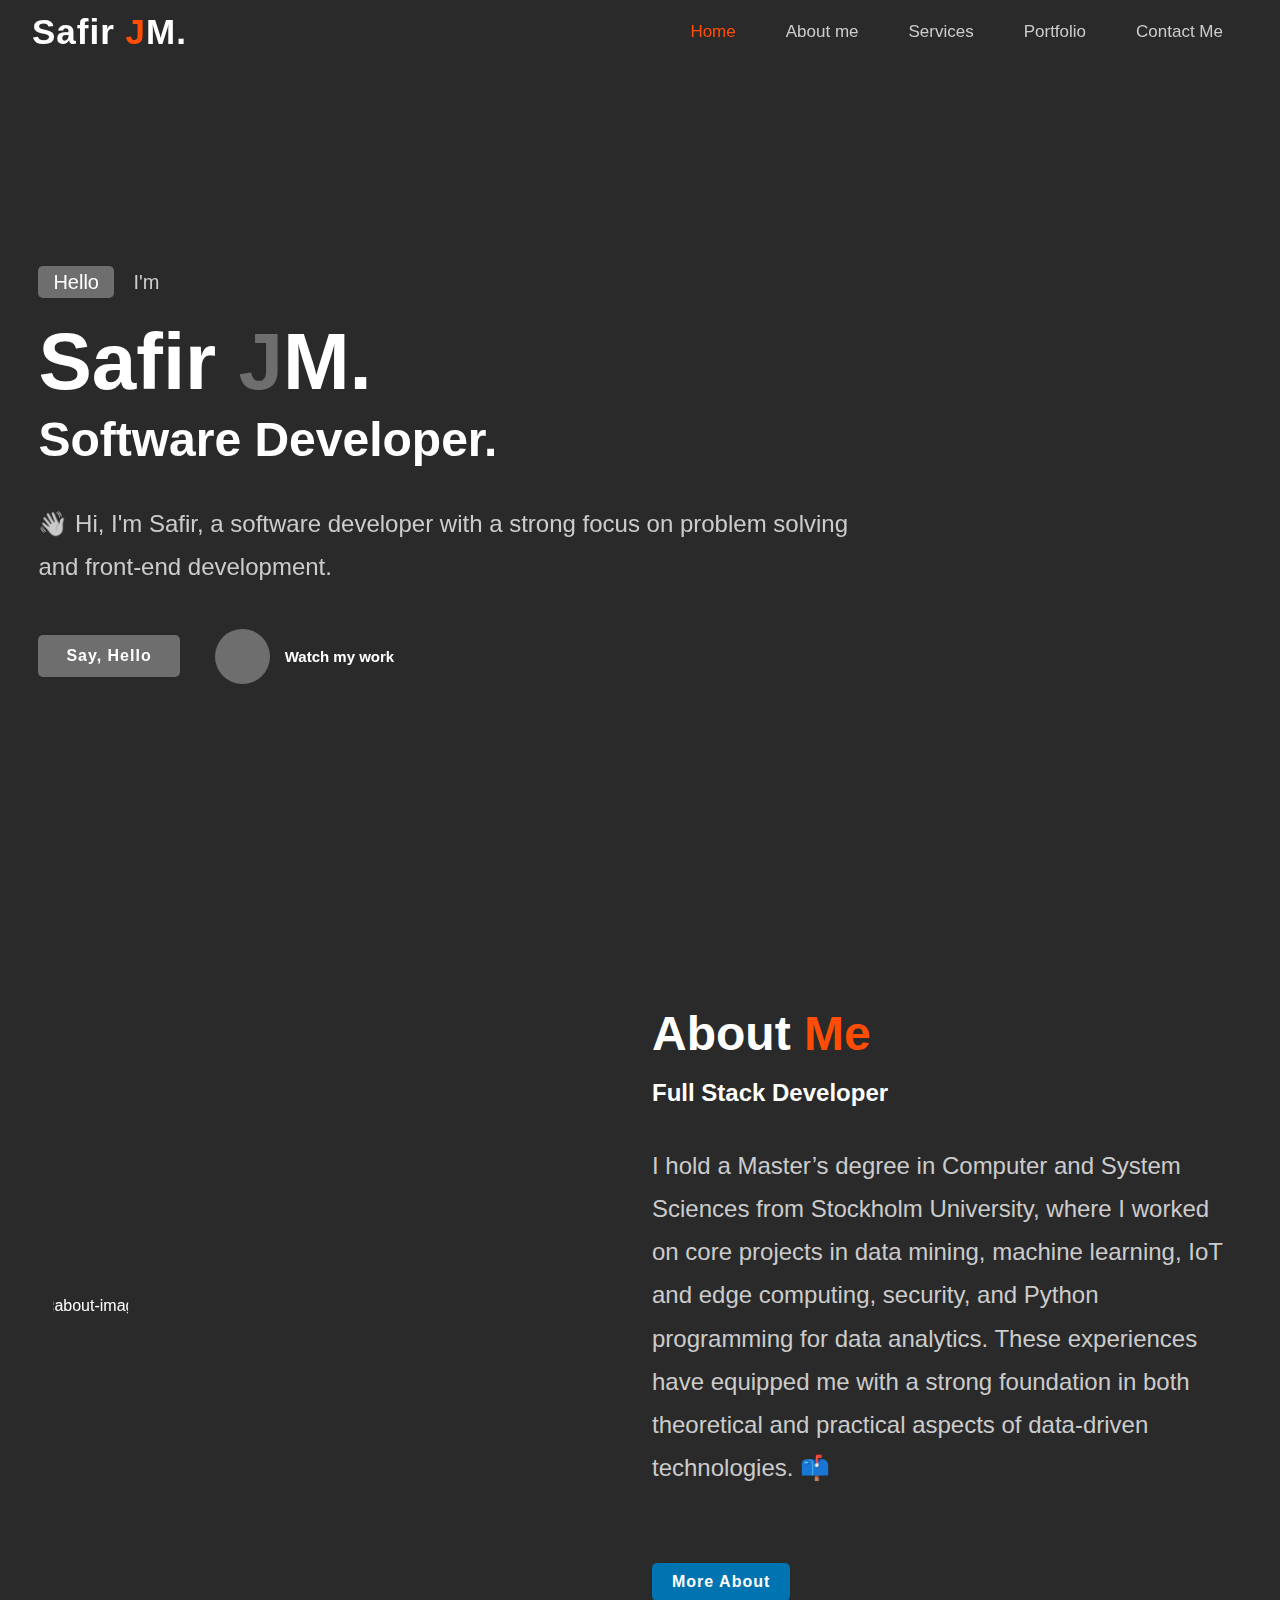
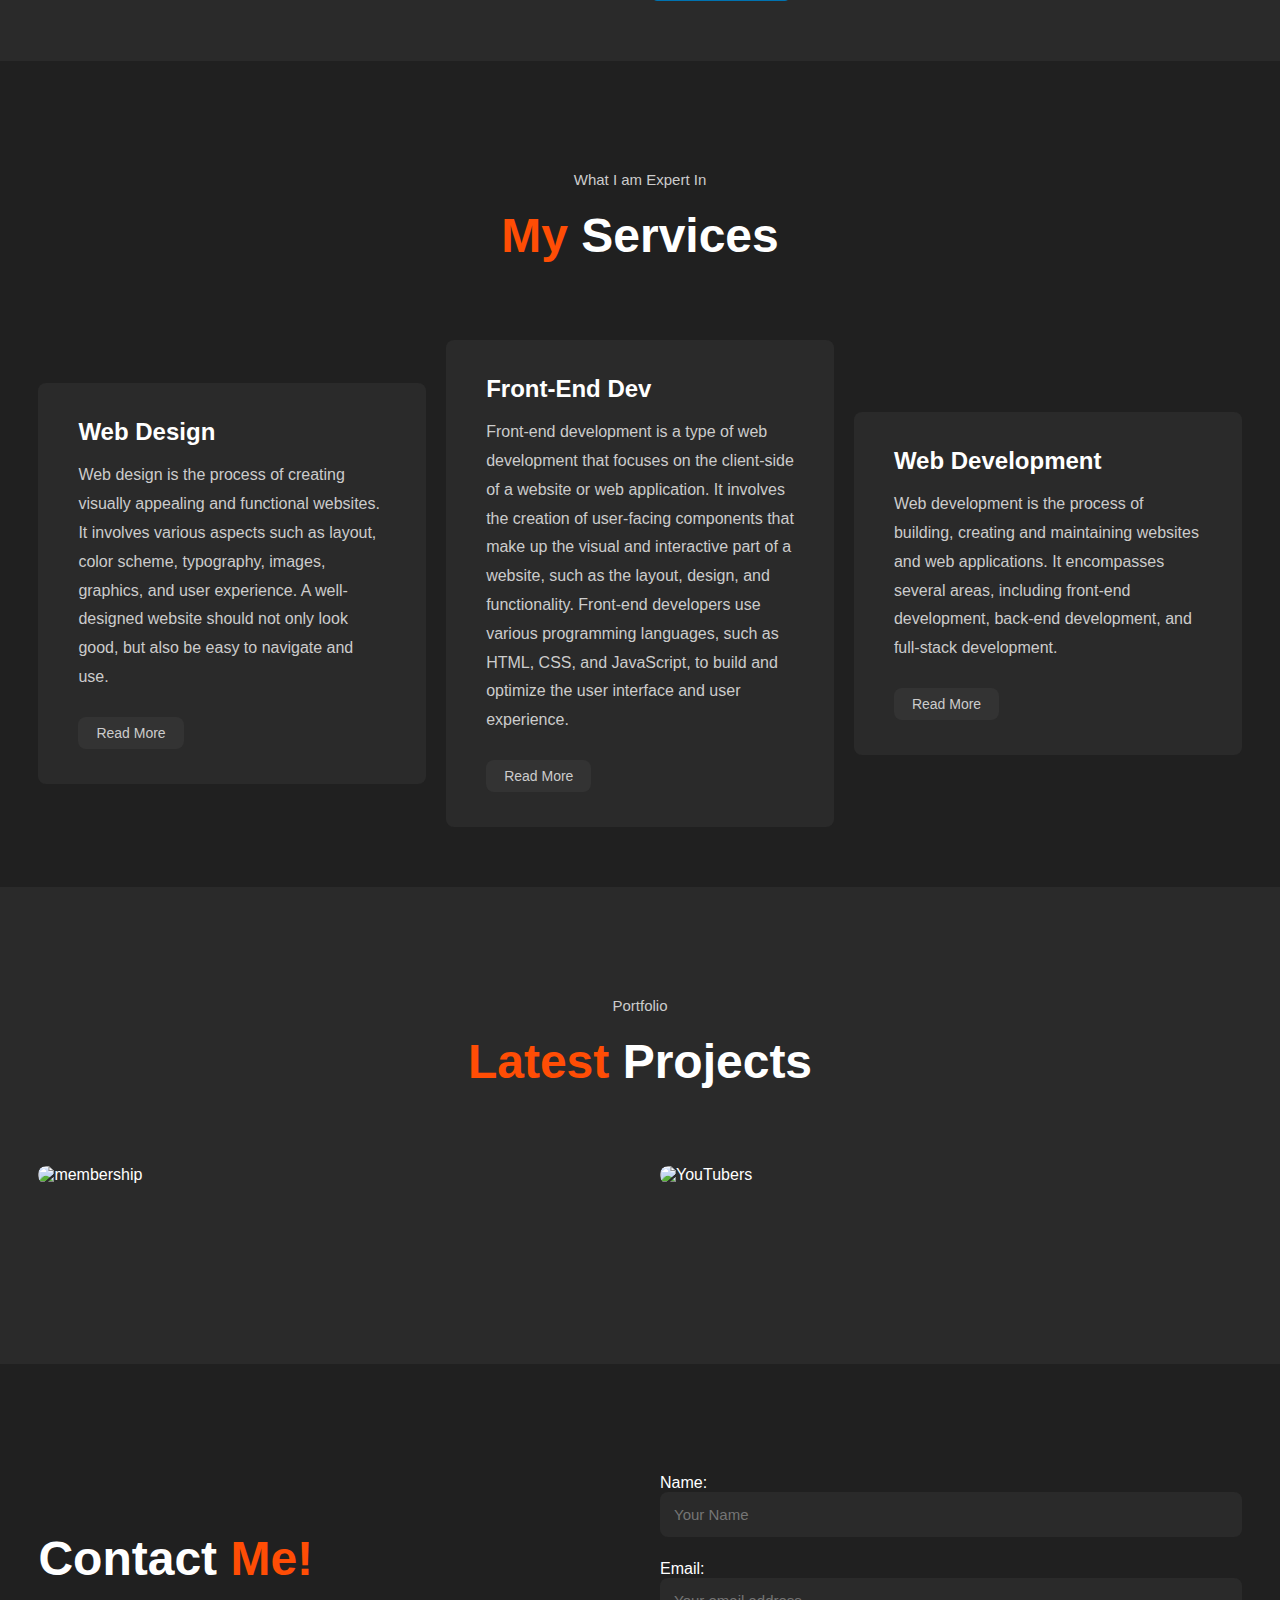
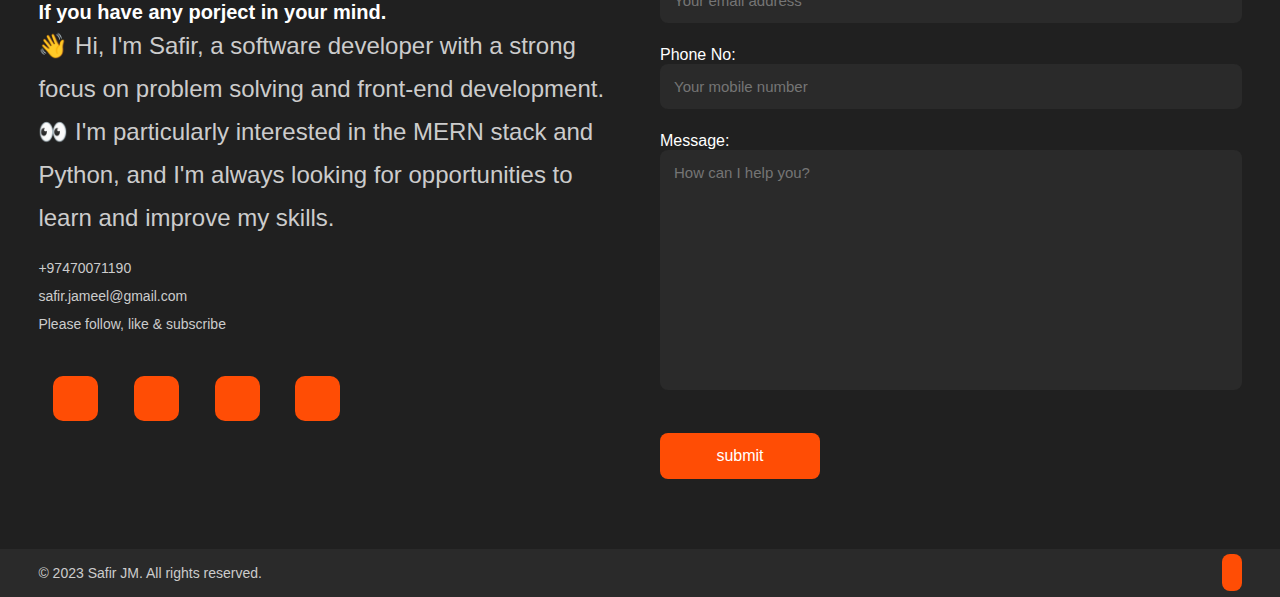
==== index.html @ a245cc50 "updated content section" ====
<!DOCTYPE html><html lang="en"><head>
    <meta charset="UTF-8">
    <!-- <meta http-equiv="X-UA-Compatible" content="IE=edge"> -->
    <meta name="viewport" content="width=device-width, initial-scale=1.0">
    <link rel="preconnect" href="https://fonts.googleapis.com">
    <link rel="preconnect" href="https://fonts.gstatic.com" crossorigin="">
    <link href="css/css2.css" rel="stylesheet">
    
    <link rel="stylesheet" href="css/boxicons.min.css">
    <link rel="shortcut icon" href="favicon.ico" type="image/x-icon">
    
    <link rel="stylesheet" type="text/css" href="css/style.css">
<!-- <script defer src="./index.js"> </script> -->
<!-- <script src="https://ajax.googleapis.com/ajax/libs/jquery/3.5.1/jquery.min.js"></script> -->
<title>Portfolio Website</title>

</head>
<body>
    
    <!--Header Design-->
    <header>
        <a href="#" class="logo">Safir <span>J</span>M.</a>
        <ul class="navlist">
            <li> <a href="#home" class="active">Home</a> </li>
            <li> <a href="#about">About me</a> </li>
            <li> <a href="#services">Services</a> </li>
            <li> <a href="#portfolio">Portfolio</a> </li>
            <li> <a href="#contact">Contact Me</a> </li>
        </ul>
        <div class="bx bx-menu" id="menu-icon"></div>
        
    </header>
    
    <!--Home Section-->
    <section class="home" id="home">
        <div class="home-text">
            <div class="slide">
                <span class="one">Hello</span>
                <span class="two">I'm</span>
            </div>
            <h1>Safir <span>J</span>M.</h1>
            <h3>Software Developer.</h3>
            <p>👋 Hi, I'm Safir, a software developer with a strong focus on problem solving <br> and front-end development.</p>
            
            <div class="button">
                <a href="#" class="btn">Say, Hello</a>
                <a href="#" class="btn2"><span><i class="bx bx-play"></i></span>Watch my work</a>
            </div>
        </div>
    </section>
<!--About Section-->
<section class="about" id="about">
    <div class="about-image">
        <img src="images/prof_img.jpg" alt="about-image">
    </div>
    <div class="about-text">
        <h2>About <span>Me</span></h2>
        <h4>Full Stack Developer</h4>
        <p>I hold a Master’s degree in Computer and System Sciences from Stockholm University, where I worked on core projects in data mining, machine learning, IoT and edge computing, security, and Python programming for data analytics. These experiences have equipped me with a strong foundation in both theoretical and practical aspects of data-driven technologies.

            <span id="more-content" class="hidden">I’m deeply passionate about data analytics and machine learning, and Python programming, and I’m always eager to learn and grow in these areas. 🌱 Currently, I’m expanding my expertise in Python for data manipulation, machine learning, and data visualization, with a strong focus on tools like Pandas, NumPy, Matplotlib, and Scikit-learn.
            
            Professionally, my experience revolves around data management and data analysis, where I’ve worked on extracting actionable insights from complex datasets and building scalable data solutions. I’m particularly interested in leveraging data to solve real-world problems and drive decision-making. 💞️
            
            I’m actively seeking opportunities to contribute to open-source data projects or collaborate with like-minded professionals to build impactful data-driven solutions. If you’re working on anything related to data analysis, machine learning, or Python development, I’d love to connect and explore how we can work together! 🚀
            </span>
            📫</p>
            
            <button id="more-button" class="btn">More About</button>
        </div>
        
    </section>
    
    <!--About Section-->
    
    <section class="services" id="services">
        <div class="main-text">
            <p>What I am Expert In</p>
            <h2><span>My </span>Services</h2>
        </div>
        <div class="services-content">
            <div class="box">
                <div class="s-icons">
                    <i class="bx bx-mobile-alt"></i>
                    <h3>Web Design</h3>
                    <p>Web design is the process of creating visually appealing and functional websites. It involves various aspects such as layout, color scheme, typography, images, graphics, and user experience. A well-designed website should not only look good, but also be easy to navigate and use.                </p>
                    <a href="#" class="read">Read More</a>
                </div>
            </div>
            <div class="box">
                <div class="s-icons">
                    <i class="bx bx-edit-alt"></i>
                    <h3>Front-End Dev</h3>
                    <p>Front-end development is a type of web development that focuses on the client-side of a website or web application. 
                        It involves the creation of user-facing components that make up the visual and interactive part of a website, such as the layout,
                        design, and functionality. Front-end developers use various programming languages, such as HTML, CSS, and JavaScript,
                        to build and optimize the user interface and user experience.</p>
                        <a href="#" class="read">Read More</a>
                    </div>
                </div>
                
                <div class="box">
                    <div class="s-icons">
                        <i class="bx bx-code-alt"></i>
                        <h3>Web Development</h3>
                        <p>Web development is the process of building, creating and maintaining websites and web applications.
                            It encompasses several areas, including front-end development, back-end development, and full-stack development.</p>
                            <a href="#" class="read">Read More</a>
                        </div>
                    </div>
                    
                    
                </div>
            </section>

<!--Section portfolio-->

<section class="portfolio" id="portfolio">
    <div class="main-text">
        <p>Portfolio</p>
        <h2><span>Latest </span>Projects</h2>
    </div>
    <div class="portfolio-content">
        <div class="row">
            <img src="images/mem_cancellation.png" alt="membership">
            <div class="layer">
                <h5>SQL portfolio</h5>
                <p>This project demostrates on the role of a data analyst for a prestigious country club called Pinebrook.

                    The club has seen a significant increase in membership cancellations over the past few years. Management has asked us to create a report summarizing the membership profile to try and understand what's driving these cancellations.</p>
                <a href="https://github.com/SJMcode/Data_Analysis_membership_cancellation/blob/main/SQL_Python_DataAnalysis_on_membership_cancellation.ipynb" target="_blank"><i class="bx bx-link-external"></i></a>
            </div>
        </div>

        <div class="row">
            <img src="images/top_uk_youtubers.png" alt="YouTubers">
            <div class="layer">
                <h5>Top YouTubers are in 2024</h5>
                <p>The Head of Marketing wants to find out who the top YouTubers are in 2024 to decide on which YouTubers would be best to run marketing campaigns throughout the rest of the year.</p>
                <a href="https://github.com/SJMcode/sjm-online-github.io" target="_blank"><i class="bx bx-link-external"></i></a>
            </div>
        </div>

        <div class="row">
            <img src="images/portfolio1.png" alt="">
            <div class="layer">
                <h5>Word Counter</h5>
                <p>This is a Js mini project, provides a real-time word and character counter for the text entered into the input text area. It also calculates the words per minute based on the time elapsed since the user started typing.</p>
                <a href="https://youtube.com/@codewithsafir" target="_blank"><i class="bx bx-link-external"></i></a>
            </div>
        </div>
        
        <div class="row">
            <img src="images/portfolio2.png" alt="">
            <div class="layer">
                <h5>Emoji Generator</h5>
                <p>his is a great project for beginners who want to practice their JavaScript skills and have some fun with emojis!</p>
                <a href="https://youtube.com/@codewithsafir" target="_blank"><i class="bx bx-link-external"></i></a>
            </div>
        </div>
        
        <div class="row">
            <img src="images/portfolio3.png" alt="">
            <div class="layer">
                <h5>English Dictionary</h5>
                <p>In this Js mini project, I'll be building a web application that fetches the definition and pronunciation of an English word, audio from an API and displays it on a webpage. </p>
                <a href="https://youtube.com/@codewithsafir" target="_blank"><i class="bx bx-link-external"></i></a>
            </div>
        </div>
        
        <div class="row">
            <img src="images/portfolio4.png" alt="">
            <div class="layer">
                <h5>Currency Converter</h5>
                <p>In this tutorial, you'll learn how to use JavaScript, the Fetch API, and an external API to build a currency converter that can convert an amount from one currency to another.</p>
                <a href="https://youtube.com/@codewithsafir" target="_blank"><i class="bx bx-link-external"></i></a>
            </div>
        </div>
        
        <div class="row">
            <img src="images/portfolio5.png" alt="">
            <div class="layer">
                <h5>Digital Clock</h5>
                <p>In this tutorial, you'll learn how to create a digital clock using JavaScript.</p>
                <a href="https://youtube.com/@codewithsafir" target="_blank"><i class="bx bx-link-external"></i></a>
            </div>
        </div>
        
        <div class="row">
            <img src="images/portfolio6.jpg" alt="">
            <div class="layer">
                <h5>BMI Calculator</h5>
                <p>Learn how to use JavaScript to build a BMI calculator that calculates the Body Mass Index based on user input and provides a message related to the BMI category.</p>
                <a href="https://youtube.com/@codewithsafir" target="_blank"><i class="bx bx-link-external"></i></a>
            </div>
        </div>
    </div>
</section>

<!--Contact -->
<section class="contact" id="contact">
    <div class="contact-text">
    <h2>
        Contact <span>Me!</span>
    </h2>
    <h4>If you have any porject in your mind.</h4>
    <p>👋 Hi, I'm Safir, a software developer with a strong focus on problem solving and front-end development.
        
        👀 I'm particularly interested in the MERN stack and Python, and I'm always looking for opportunities to learn and improve my skills.</p>
        <div class="list">
            <li> <a href="#">+97470071190</a></li>
            <li> <a href="#">safir.jameel@gmail.com</a></li>
            <li> <a href="#">Please follow, like &amp; subscribe</a></li>
        </div>
        <div class="contact-icons">
            <a href="https://www.facebook.com/safir.jameel/"><i class="bx bxl-facebook"></i></a>
            <a href="https://twitter.com/safirjameel"><i class="bx bxl-twitter"></i></a>
            <a href="https://www.instagram.com/safir_jm/"><i class="bx bxl-instagram-alt"></i></a>
            <a href="https://www.youtube.com/channel/UCizhjaXb9chI6L1B26p4wAQ"><i class="bx bxl-youtube"></i></a>
        </div>
    </div>
    <div class="contact-form">
        <form id="submit-form" action="">
            <div class="input-control">
                <label for="name">Name:</label>   
                <input type="text" id="fname" placeholder="Your Name" name="name">
                <div class="error"></div>
            </div>
            <div class="input-control">
                <label for="email">Email:</label>
                <input type="email" id="email" placeholder="Your email address" name="email">
                <div class="error"></div>
            </div>
            <div class="input-control">
                <label for="mobile">Phone No:</label>
                <input type="tel" id="mobile" placeholder="Your mobile number" name="mobile number">
                <div class="error"></div>
            </div>
            <div class="input-control">
                <label for="message">Message:</label>
                <textarea name="message" id="content" cols="30" rows="10" placeholder="How can I help you?"></textarea>
                <div class="error"></div>
            </div>
            <input type="submit" value="submit" class="submit" id="submitbtn" />
        </form>
    </div>
</section>

<!--last section-->

<section class="end">
    <div class="last-text">
        <p>© 2023 Safir JM. All rights reserved.</p>
    </div>
    <div class="top">
        <a href="#home"><i class="bx bx-up-arrow-alt"></i></a>
    </div>
</section>

<!-- <script>

    // submit form
    
    $("#submit-form").submit((e) => {
            e.preventDefault();
            let label_name = document.querySelector('#fname');
            let label_email = document.querySelector('#email');
            let label_mobile = document.querySelector('#mobile');
            let label_content = document.querySelector('#content');
            
            
            let name = document.querySelector('#fname').value;
            let mail = document.querySelector('#email').value;
            let number = document.querySelector('#mobile').value;
            let content = document.querySelector('#content').value;
            console.log(name);
            console.log(mail);
            console.log(number);
            console.log(content);
            // let message = document.querySelector('.class_content').value;
        let regex_name =  /^[a-zA-Z ]{2,30}$/;
            if(regex_name.test(name)){
                label_name.innerHTML ="";
                if (mail.includes("@" && ".")) {
                    label_email.innerHTML ="";

                    $.ajax({
                        url: "https://script.google.com/macros/s/AKfycbztP1n5ZmqcdY-E5Yw8C9PcgNT8dE8Lx_LPhUqbdsIepfqAAuX5Yb2jbdnGsBW1MxS0mQ/exec",
                        data: $("#submit-form").serialize(),
                        method: "post",
                        success: function (response) {
                            alert("Form submitted successfully");
                            window.location.reload();
                            //window.location.href="https://google.com"
                        },
                        error: function (err) {
                            alert("Something Error");
                        }
                    });
                } else {
                    label_email.classList.add('error');
                }
            }else{
                label_name.innerHTML ="please enter a valid name";
            }
            
        });


</script> -->

<!--custom js link-->
<!-- <script type="text/javascript" src="js/script.js"></script>     -->
<script src="js/script.js">
    document.getElementById("more-button").addEventListener("click", function () {
  const moreContent = document.getElementById("more-content");
  const button = document.getElementById("more-button");

  if (moreContent.classList.contains("hidden")) {
    moreContent.classList.remove("hidden");
    button.textContent = "Less";
  } else {
    moreContent.classList.add("hidden");
    button.textContent = "More";
  }
});
</script>
</body>
</html>
---- css/style.css ----
*{
    padding: 0;
    margin: 0;
    box-sizing: border-box;
    font-family: "Poppins",sans-serif;
    text-decoration: none;
    list-style: none;
    scroll-behavior: smooth;
}

:root{
    --bg-color: #2a2a2a;
    --second-bg-color:#202020;
    --text-color:#fff;
    --second-color:#ccc;
    --main-color:#ff4d05;
    --big-font:5rem;
    --h2-font:3rem;
    --p-font:1.5rem;
}

body{
    background: var(--bg-color);
    color: var(--text-color);
}
header{
    position: fixed;
    width: 100%;
    top: 0;
    right: 0;
    z-index: 10000;
    display: flex;
    align-items: center;
    justify-content: space-between;
    background: transparent;
    padding: 22px 15%;
    border-bottom: 1px solid transparent;
    transition: all 0.4s ease;
}
.logo{
    color: var(--text-color);
    font-size: 35px;
    font-weight: 700;
    letter-spacing: 1px;
}
span{
    color: var(--main-color);
}

.navlist{
    display: flex;
}
.navlist a{
    color: var(--second-color);
    font-size: 17px;
    font-weight: 500;
    margin: 0 25px;
    transition: all 0.45s ease;
}
.navlist a:hover{
    color: var(--main-color);
}
.navlist a.active{
    color: var(--main-color);
}

#menu-icon{
    color: var(--text-color);
    font-size: 55px;
    z-index: 10001;
    cursor: pointer;
    margin-left: 25px;
    display: none;
}

section{
    padding: 160px 15% 120px;
}

.home{
    position: relative;
    height: 100vh;
    width: 100%;
    background-image: url(../images/prof_img2.jpg);
    filter: grayscale(100%);
    clip-path: circle(70%);
    background-size: cover;
    background-position: center;
    display: flex;
    align-items: center;
    justify-content: flex-start;

}
.slide{
    margin-bottom: 20px;
}

.one{
    display: inline-block;
    margin-right: 15px;
    height: 32px;
    padding: 0 15px;
    line-height: 32px;
    font-size: 20px;
    font-weight: 500;
    border-radius: 5px;
    background: var(--main-color);
    color: var(--text-color);
    
}

.home-text p{
    color: var(--text-color);
}
.two{
    display: inline-block;
    color: var(--second-color);
    font-size: 20px;
    font-weight: 500;
}
.home-text h1{
    font-size: var(--big-font);
    font-weight: 700;
    color: var(--text-color);
    line-height: 1.1;
    margin: 0 0 8px;
}

.home-text h3{
    color: var(--text-color);
    margin: 0 0 35px;
    font-size: 3rem;
    font-weight: 700;
    line-height: 1.1;
}
.home-text p{
    color: var(--second-color);
    font-size: var(--p-font);
    line-height: 1.8;
    margin-bottom: 40px;
}

.button{
    display: inline-flex;
    align-items: center;
    justify-content: center;
}

.btn{
    display: inline-block;
    padding: 12px 28px;
    background: var(--main-color);
    border-radius: 5px;
    color: var(--text-color);
    font-size: 1rem;
    letter-spacing: 1px;
    font-weight: 600;
    transition: all 45s ease;
}

.btn:hover{
    transform: scale(0.9);
}

.btn2{
    display: inline-flex;
    align-items: center;
    justify-content: center;
    font-size: 15px;
    font-weight: 600;
    color: var(--text-color);
    margin-left: 35px;
}
.btn2 span i{
    height: 55px;
    width: 55px;
    background: var(--main-color);
    color: var(--text-color);
    display: flex;
    align-items: center;
    justify-content: center;
    font-size: 35px;
    margin-right: 15px;
    border-radius: 50%;
    transition: all 0.45 ease;
}

.btn2 span i:hover{
    transform: scale(1.1) translateY(10px);
}
.about{
    display: grid;
    grid-template-columns: repeat(2, 1fr);
    align-items: center;
    gap: 1.5rem;
}
.about-image img{
    height: auto;
    max-width: 430px;
    width: 100%;
    border-radius: 20px;
    filter: grayscale(100%);
    clip-path: circle(50%);
}

.header .sticky{
    background: var(--bg-color);
    border-bottom: 2px solid #ffffff1a;
}

.about-text h2{
    font-size: var(--h2-font);
    line-height: 1;
}
.about-text h4{
    font-size: 24px;
    font-weight: 600;
    color: var(--text-color);
    line-height: 1.7;
    margin: 15px 0 30px;
}

.about-text p{
    font-size: var(--p-font);
    color: var(--second-color);
    line-height: 1.8;
    margin-bottom: 4rem;
}

.services{
    background: var(--second-bg-color);
}
.main-text{
    text-align: center;
}
.main-text p{
    color: var(--second-color);
    font-size: 15px;
    margin-bottom:1.5rem ;
}
.main-text h2{
font-size: var(--h2-font);
line-height: 1;
}

.services-content{
    display: grid;
    grid-template-columns: repeat(auto-fit, minmax(250px, auto));
    align-items: center;
    grid-area: 2rem;
    margin-top: 5rem;
    gap: 20px;
}

.box{
    background: var(--bg-color);
    padding: 35px 40px;
    border-radius: 8px;
    transition: all 0.45 ease;
}
 
.s-icons i{
    font-size: 32px;
    margin-bottom: 2rem;
}

.box h3{
    font-size: 24px;
    font-weight: 600;
    color: var(--text-color);
    margin-bottom: 15px;
}

.box p{
    color: var(--second-color);
    font-size: 1rem;
    line-height: 1.8;
    margin-bottom: 25px;
}
.read{
    display: inline-block;
    padding: 8px 18px;
    background: #333333;
    color: var(--second-color);
    font-size: 14px;
    font-weight: 500;
    border-radius: 8px;
    transition: all .45s ease;
}
.read:hover{
    letter-spacing: 1px;
    background: #ffffff99;
    color: var(--text-color);
}
.box:hover{
    transform: translate(0px,-10px);
    cursor: pointer;

}

.portfolio-content{
    display: grid;
    grid-template-columns: repeat(2, 2fr);
    align-items: center;
    gap: 2.5rem;
    margin-top: 5rem;
}
.hidden {
    display: none; /* Hide the additional content initially */
  }
  
  #more-button {
    background-color: #0073b1;
    color: white;
    border: none;
    padding: 10px 20px;
    border-radius: 5px;
    cursor: pointer;
    margin-top: 10px;
  }
  
  #more-button:hover {
    background-color: #005f8b;
  }
.row{
    position: relative;
    overflow: hidden;
    border-radius: 8px;
    cursor: pointer;
    width: 100%;
}
.row img{
    width: 100%;
    border-radius: 8px;
    display: block;
    transition: transform 0.5s;
}

.layer{
    width: 100%;
    height: 0;
    background:linear-gradient(rgba(0,0,0,0.1), #ff4d05);
    position: absolute;
    border-radius: 8px;
    left: 0;
    bottom: 0;
    flex-direction: column;
    overflow: hidden;
    display: flex;
    align-items: center;
    justify-content: center;
    text-align: center;
    padding: 0 40px;
    transition: height 0.5s;
}
.layer h5{
    font-size: 20px;
    font-weight: 600;
    margin-bottom: 15px;
}
.layer p{
    color: var(--second-color);
    font-size: 1rem;
    line-height: 1.8;
}
.layer i{
    color: var(--main-color);
    margin-top: 20px;
    font-size: 20px;
    background: var(--text-color);
    width: 60px;
    height:60px;
    display: flex;
    align-items: center;
    justify-content: center;
    border-radius: 50%;
}
.row:hover img{
    transform: scale(1.1);
}
.row:hover .layer{
    height: 100%;
}

.contact{
 background: var(--second-bg-color);
 display: grid;
 grid-template-columns: repeat(2, 1fr);  
 align-items: center;
 gap: 2.5rem;  
}

.contact-text{
    color: var(--text-color);
    margin: 18px 0;
    font-size: 20px;
}
.contact-text h2{
    font-size: var(--h2-font);
    line-height: 1;
    margin: 18px 0;
}
.contact-text p{
    color: var(--second-color);
    font-size: var(--p-font);
    line-height: 1.8;
    margin-bottom:20px;
}
.list{
    margin-bottom: 2.8rem;
}
.list li{
    margin-bottom: 12px;
}

.list li a {
    color: var(--second-color);
    display: block;
    font-size: 14px;
    transition: all .45s ease;
}
.list li a:hover{
    color: var(--text-color);
    transform: translateX(5px);
}

.contact-icons i{
    height: 45px;
    width: 45px;
    background: var(--main-color);
    color: var(--text-color);
    font-size: 22px;
    display: inline-flex;
    justify-content: center;
    align-items: center;
    border-radius: 10px;
    margin: 0 15px 20px;
    transition: all 0.45s ease;

}

.contact-icons i:hover{
    color: var(--main-color);
    background: var(--text-color);
}

.contact-form{
    position: relative;
}
.contact-form form input,
form textarea{
    width: 100%;
    padding: 14px;
    background: var(--bg-color);
    color: var(--text-color);
    border: none;
    outline: none;
    font-size: 15px;
    border-radius: 8px;
    margin-bottom: 10px;
}
.contact-form textarea{
    resize: none;
    height: 240px;
}
.contact-form .submit{
    display: inline-block;
    font-size: 16px;
    background: var(--main-color);
    color: var(--text-color);
    width: 160px;
    transition: all 0.45s ease;
}



.contact-form .submit:hover{
    transform: scale(1.1);
    cursor: pointer;
}

.input-control input:focus{
    outline: 0;
}
.input-control .success input{
    border-color: #09c372;
}
.input-control .error input{
    border-color: #ff3860;
}
.input-control .error{
    color: #ff3860;
    font-size: 9px;
    height: 13px;
}
#submitbtn{

    margin-top: 1rem;
}

.end{
    padding: 20px 15%;
    display: flex;
    flex-wrap: wrap;
    align-items: center;
    justify-content: space-between;
    gap: 2rem;
    background-color: var(--bg-color);
}
.last-text p{
    color: var(--second-color);
    font-size: 14px;
}
.top i{
    padding: 10px;
    border-radius: 8px;
    font-size: 15px;
    color: var(--text-color);
    background: var(--main-color);
}

@media (max-width: 1480px){
    header{
        padding: 12px 2.5%;
        transition: 0.1s;
    }
    header.sticky{
        padding: 10px 2.5%;
        transition: 0.1s;
    }
    section{
        padding: 110px 3% 60px;
    }
    .end{
        padding: 15px 3%;
    }
}
@media (max-width: 1100px){
    :root{
        --big-font:4rem;
        --h2-font:2.5rem;
        --p-font:1.1rem;
        transition: .1s;
    }
    .home-text h3{
        font-size: 2.5rem;
        transition: .1s;
    }
    .home{
        height: 87vh;
    }
}

@media (max-width: 920px){
    .about{
        grid-template-columns: 1fr;
    }
    .about-image{
        text-align: center;
        order: 2;
    }
    .about-image img{
        width: 100%;
        height: auto;
        max-width: 100%;
    }
    .contact{
        grid-template-columns: 1fr;
    }
}
@media (max-width: 920px){
    #menu-icon{
        display: block;
    }
    .navlist{
        position: absolute;
        top: -1000px;
        right: 0;
        left: 0;
        display: flex;
        flex-direction: column;
        background: var(--bg-color);
        text-align: left;
        transition: all .45s ease;
    }
    .navlist a {
        display: block;
        margin: 17px;
        font-size: 20px;
        transition: all .45s ease;
        color: var(--text-color);
    }
    .navlist a:hover {
        color: var(--main-color);
    }
    .navlist a.active {
        color: var(--text-color);
    }
    .navlist.open{
        top: 100%;
    }
}
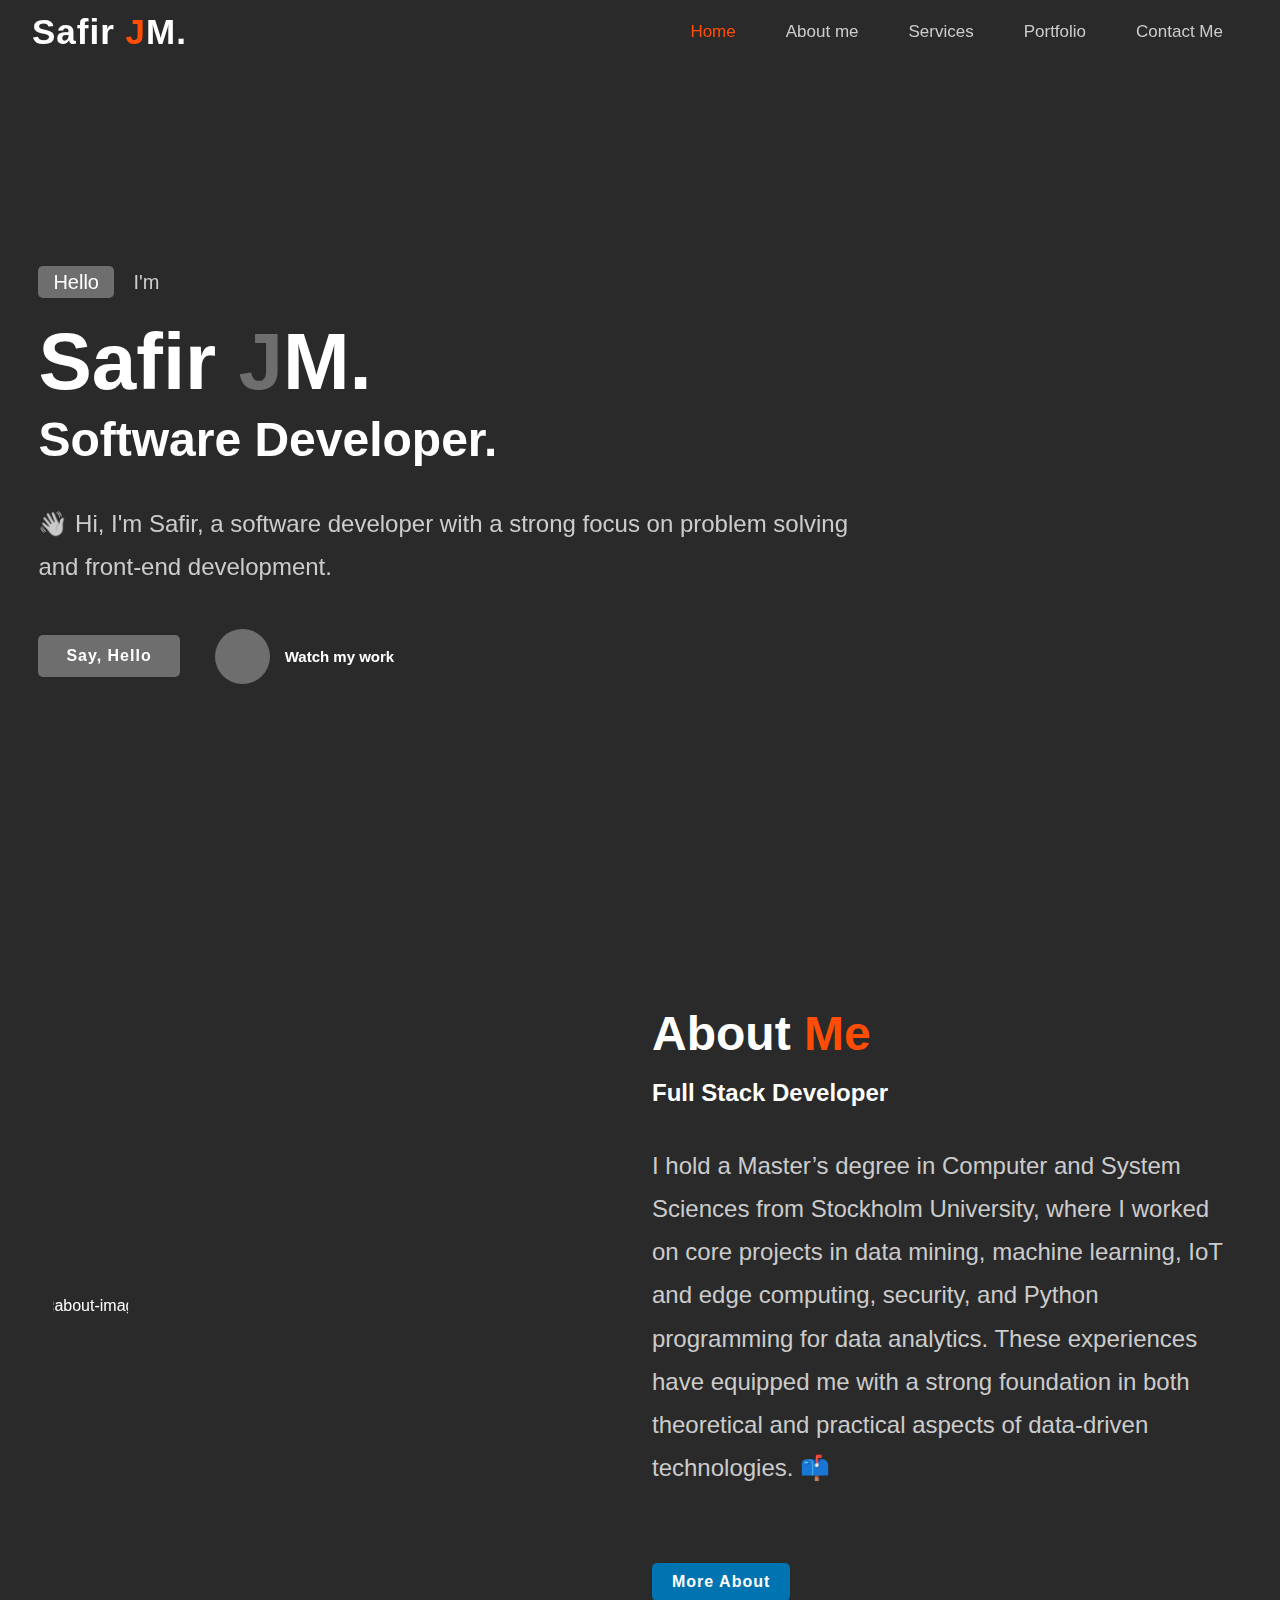
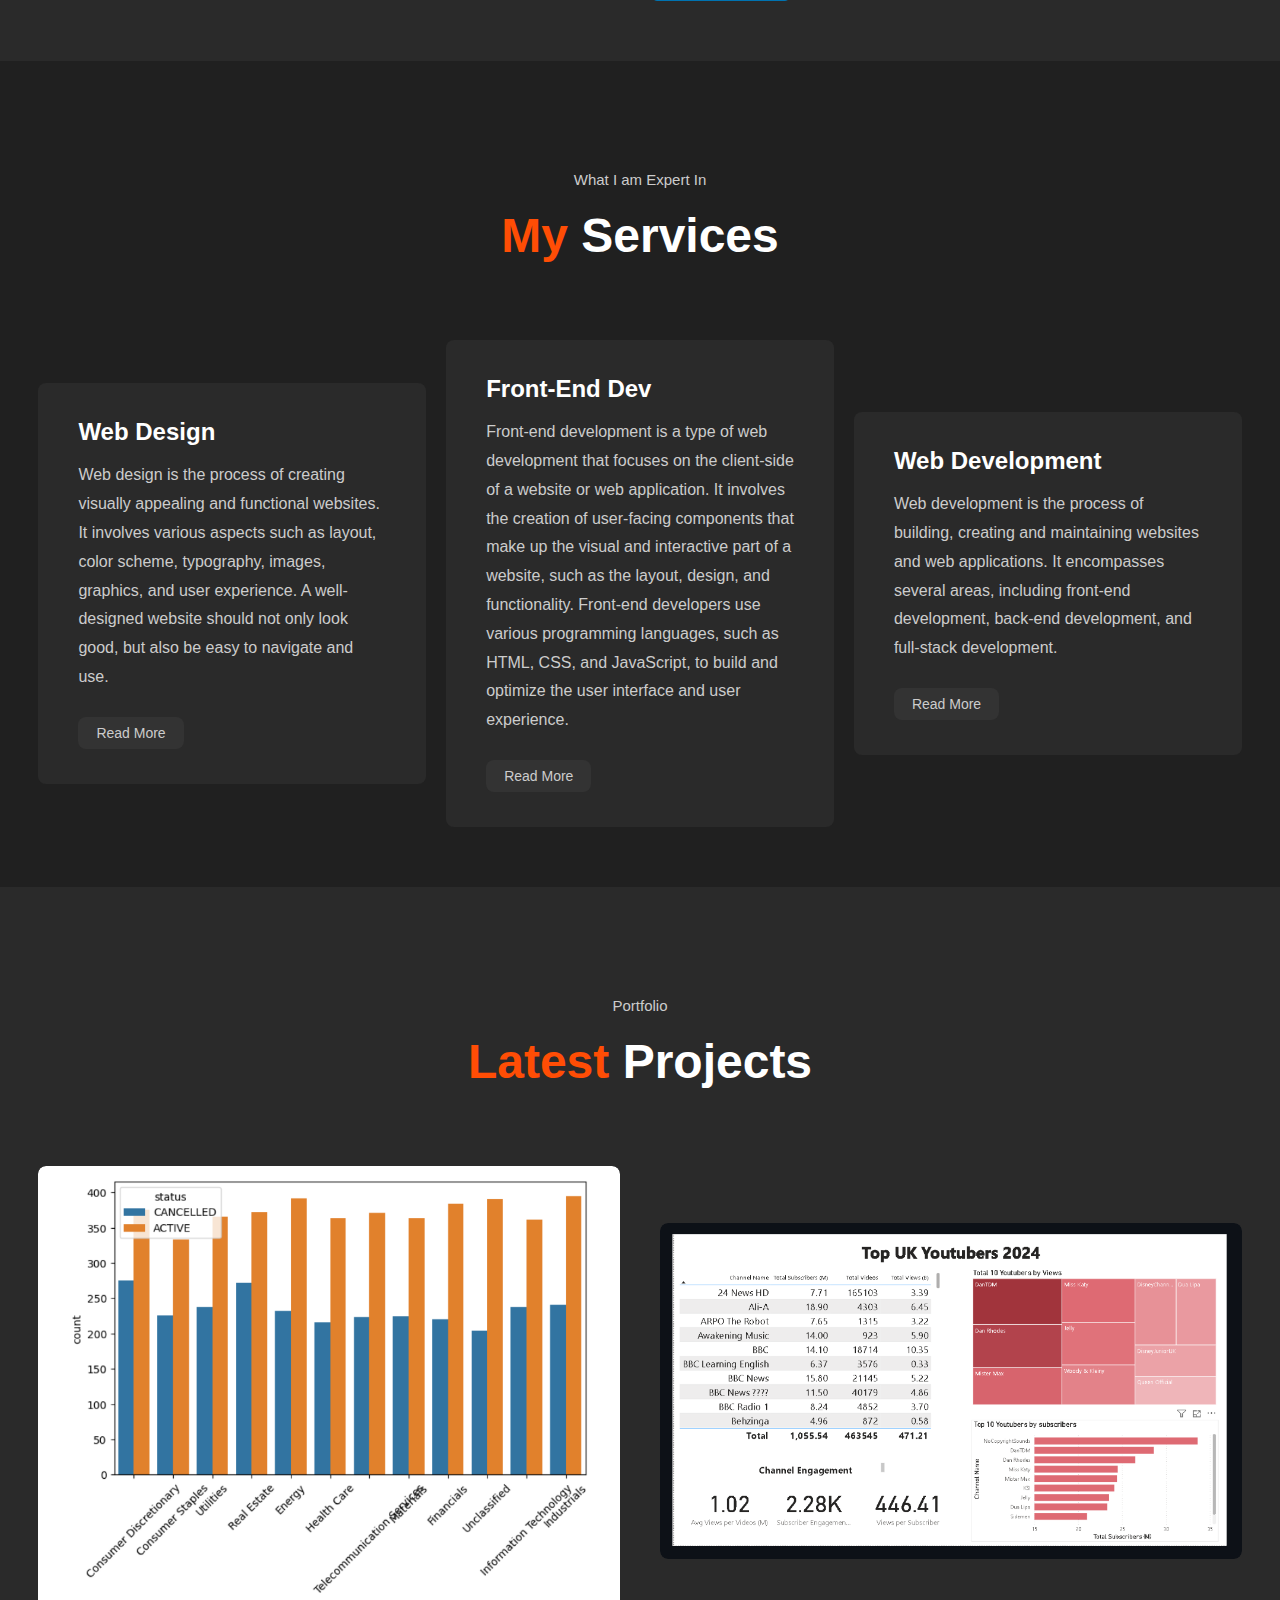
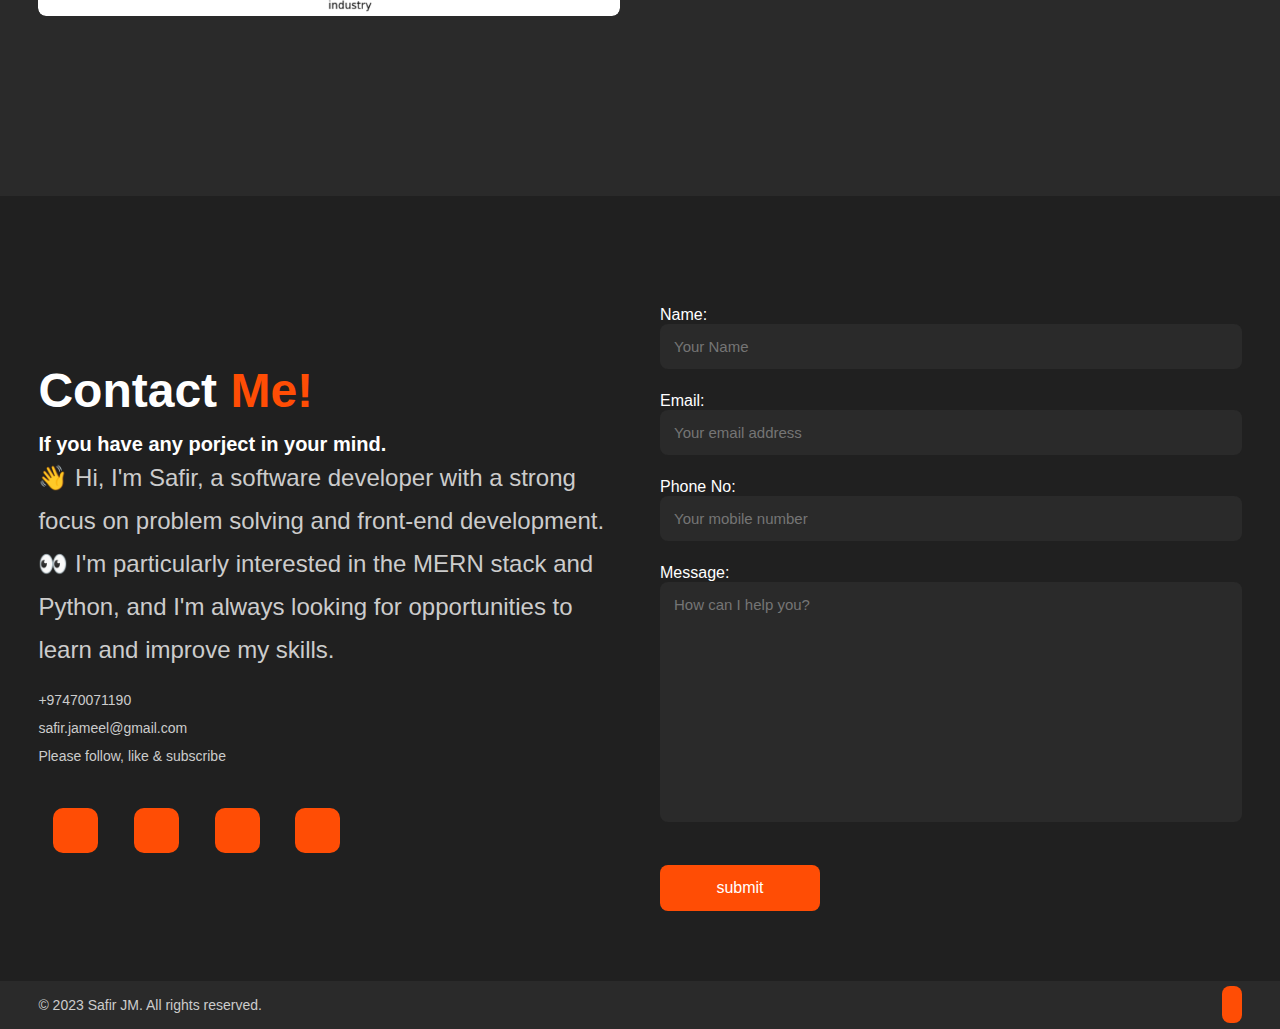
==== commit f41b42f5: "youtubers" ====
--- a/index.html
+++ b/index.html
@@ -1,6 +1,7 @@
 <!DOCTYPE html><html lang="en"><head>
     <meta charset="UTF-8">
     <!-- <meta http-equiv="X-UA-Compatible" content="IE=edge"> -->
+    <meta name="google-site-verification" content="j79Rwg6PxvB1RN5jUgz0gzkEG3gR1dTSxSet2LzEoyA" />
     <meta name="viewport" content="width=device-width, initial-scale=1.0">
     <link rel="preconnect" href="https://fonts.googleapis.com">
     <link rel="preconnect" href="https://fonts.gstatic.com" crossorigin="">
@@ -133,7 +134,7 @@
         </div>
 
         <div class="row">
-            <img src="images/top_uk_youtubers.png" alt="YouTubers">
+            <img src="images/top_youtubers.png" alt="YouTubers">
             <div class="layer">
                 <h5>Top YouTubers are in 2024</h5>
                 <p>The Head of Marketing wants to find out who the top YouTubers are in 2024 to decide on which YouTubers would be best to run marketing campaigns throughout the rest of the year.</p>
@@ -311,19 +312,23 @@
 
 <!--custom js link-->
 <!-- <script type="text/javascript" src="js/script.js"></script>     -->
-<script src="js/script.js">
-    document.getElementById("more-button").addEventListener("click", function () {
-  const moreContent = document.getElementById("more-content");
-  const button = document.getElementById("more-button");
-
-  if (moreContent.classList.contains("hidden")) {
-    moreContent.classList.remove("hidden");
-    button.textContent = "Less";
-  } else {
-    moreContent.classList.add("hidden");
-    button.textContent = "More";
-  }
-});
+<script src="js/script.js"></script>
+<script>
+    document.addEventListener("DOMContentLoaded", function () {
+        document.getElementById("more-button").addEventListener("click", function () {
+            const moreContent = document.getElementById("more-content");
+            const button = document.getElementById("more-button");
+
+            if (moreContent.classList.contains("hidden")) {
+                moreContent.classList.remove("hidden");
+                button.textContent = "Less";
+            } else {
+                moreContent.classList.add("hidden");
+                button.textContent = "More";
+            }
+        });
+    });
 </script>
+
 </body>
 </html>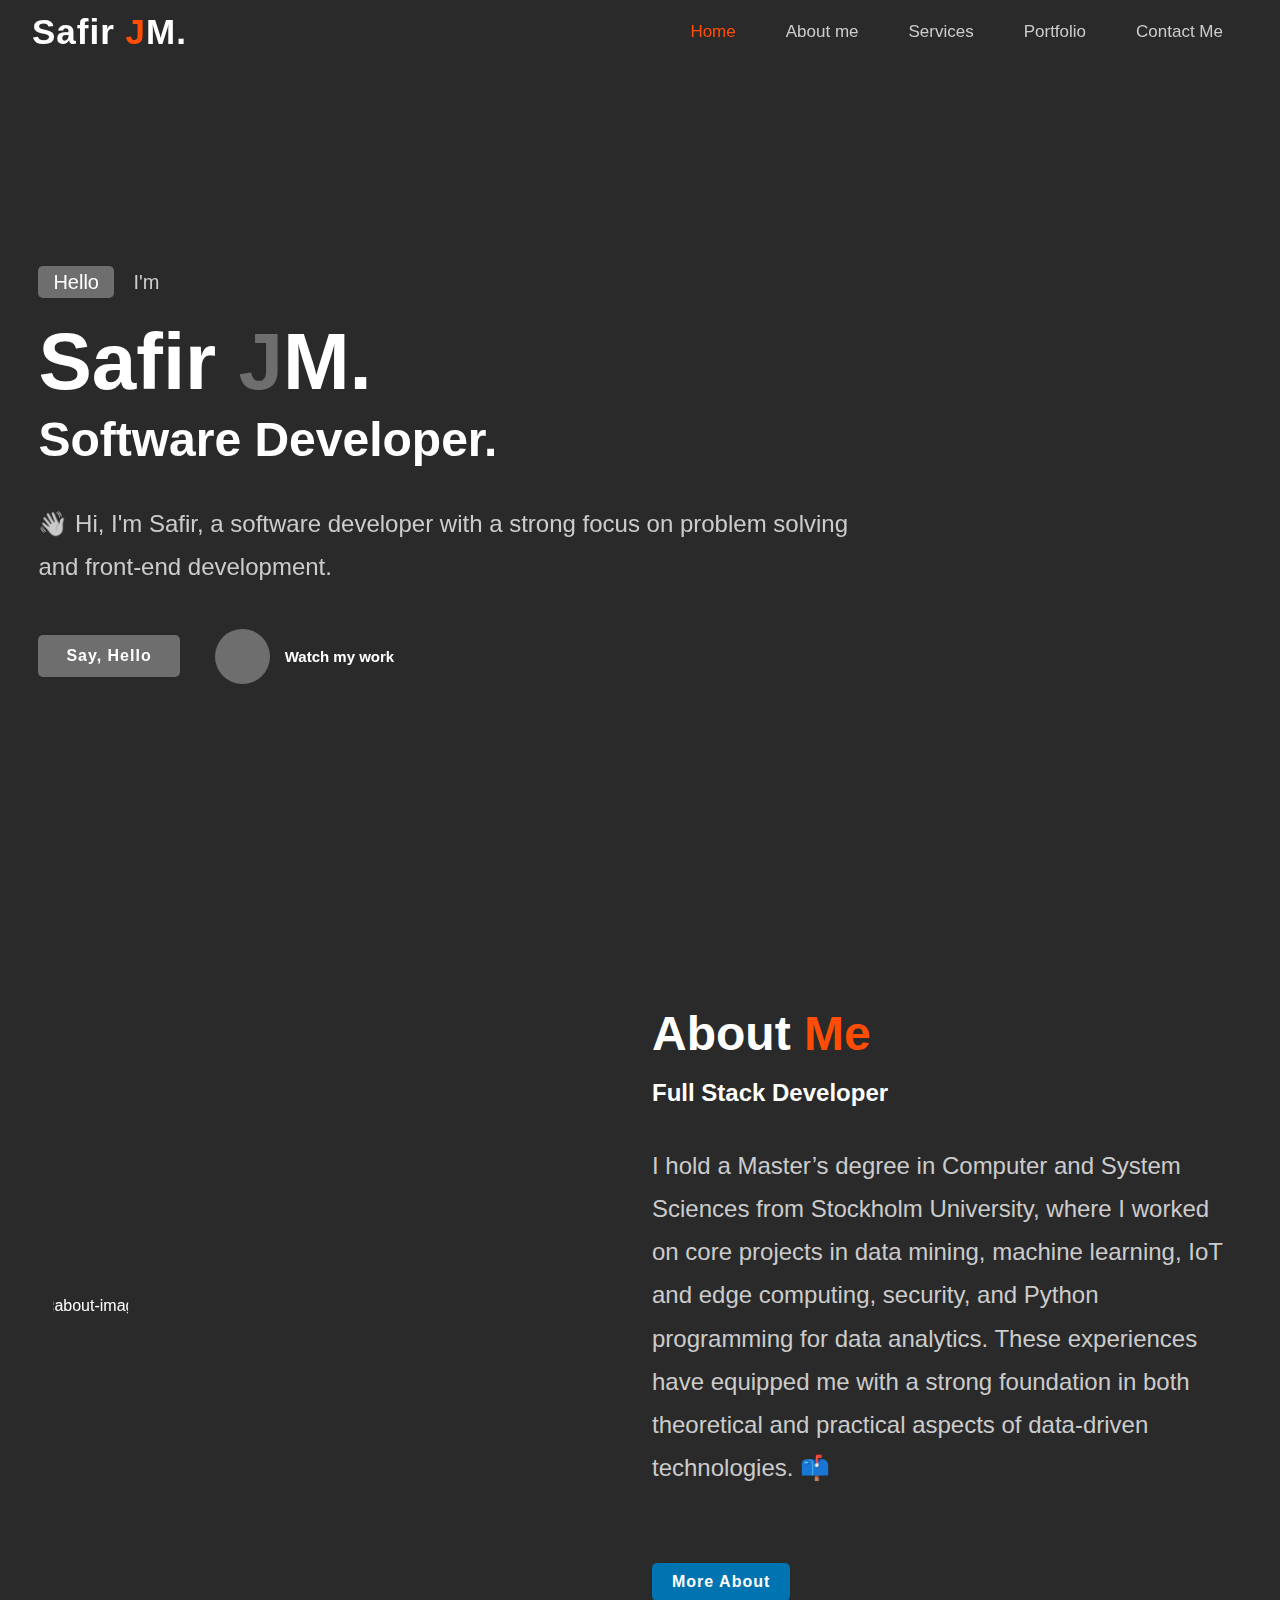
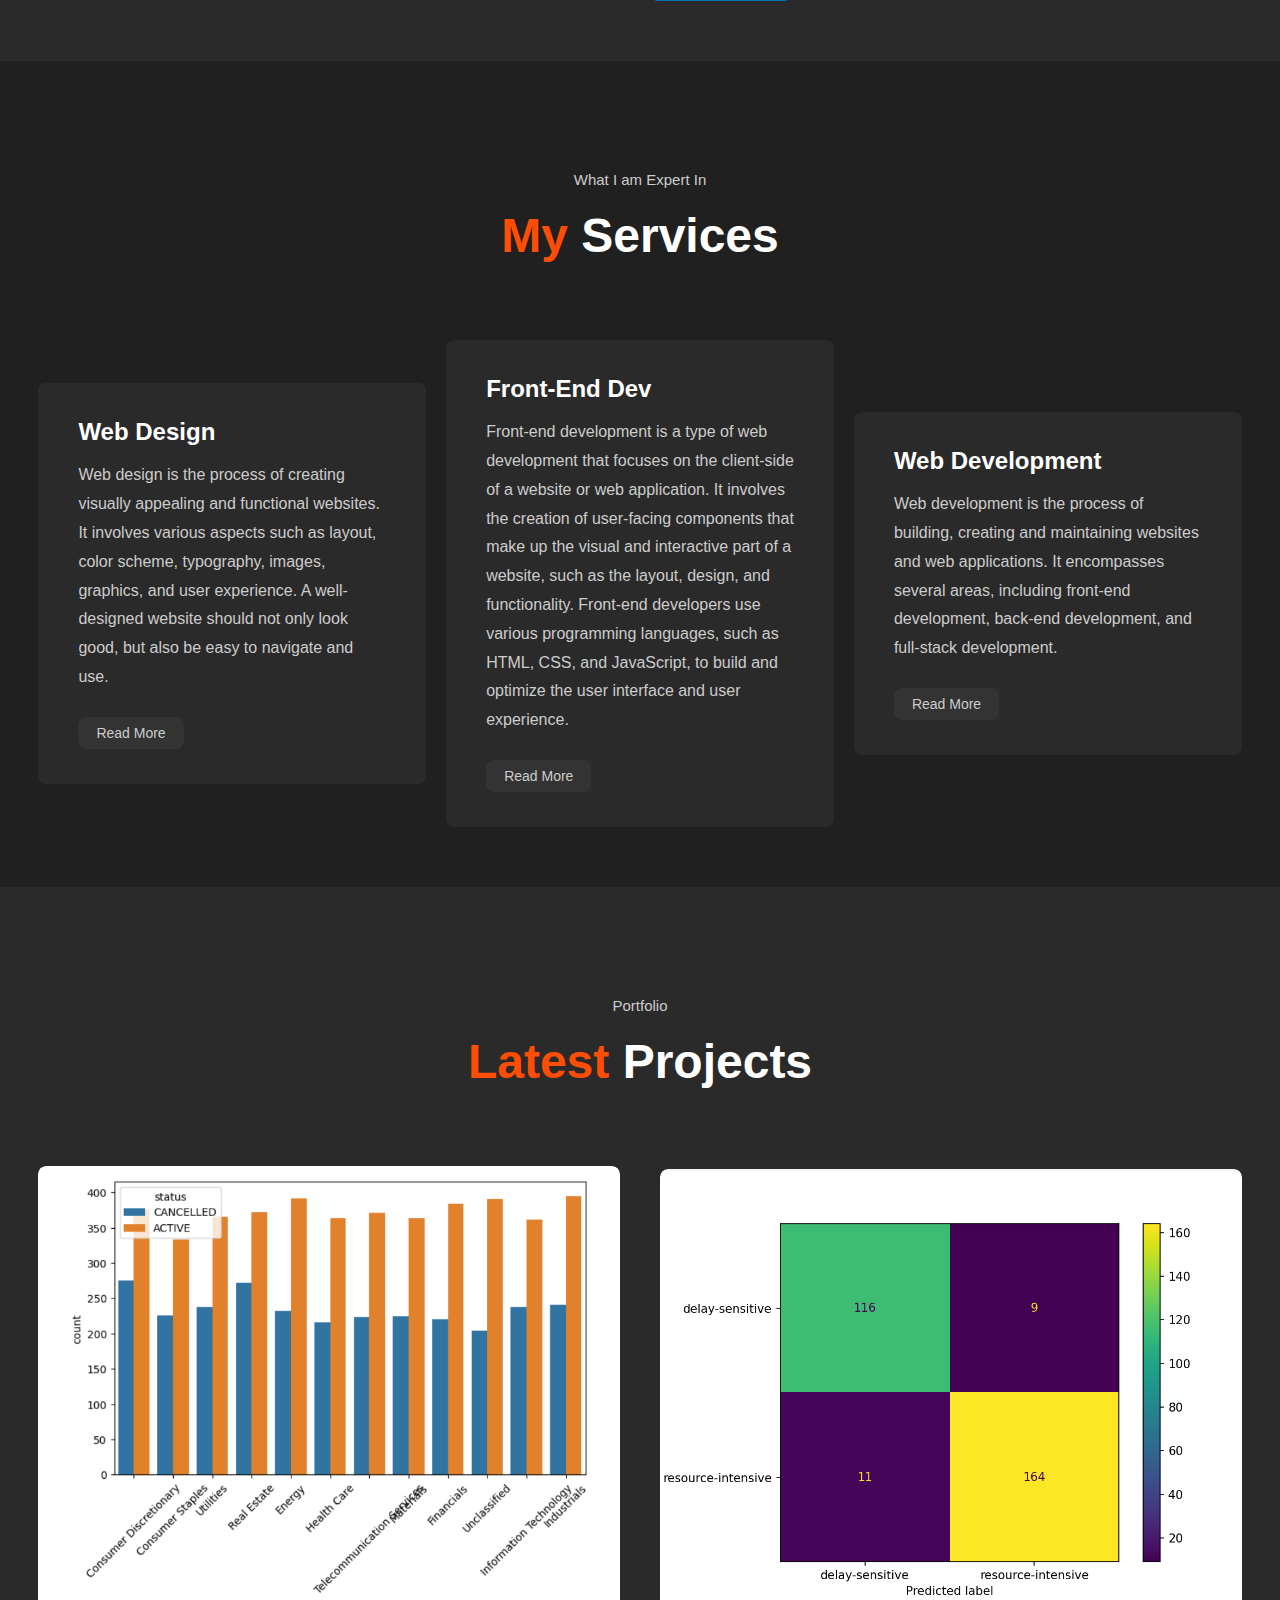
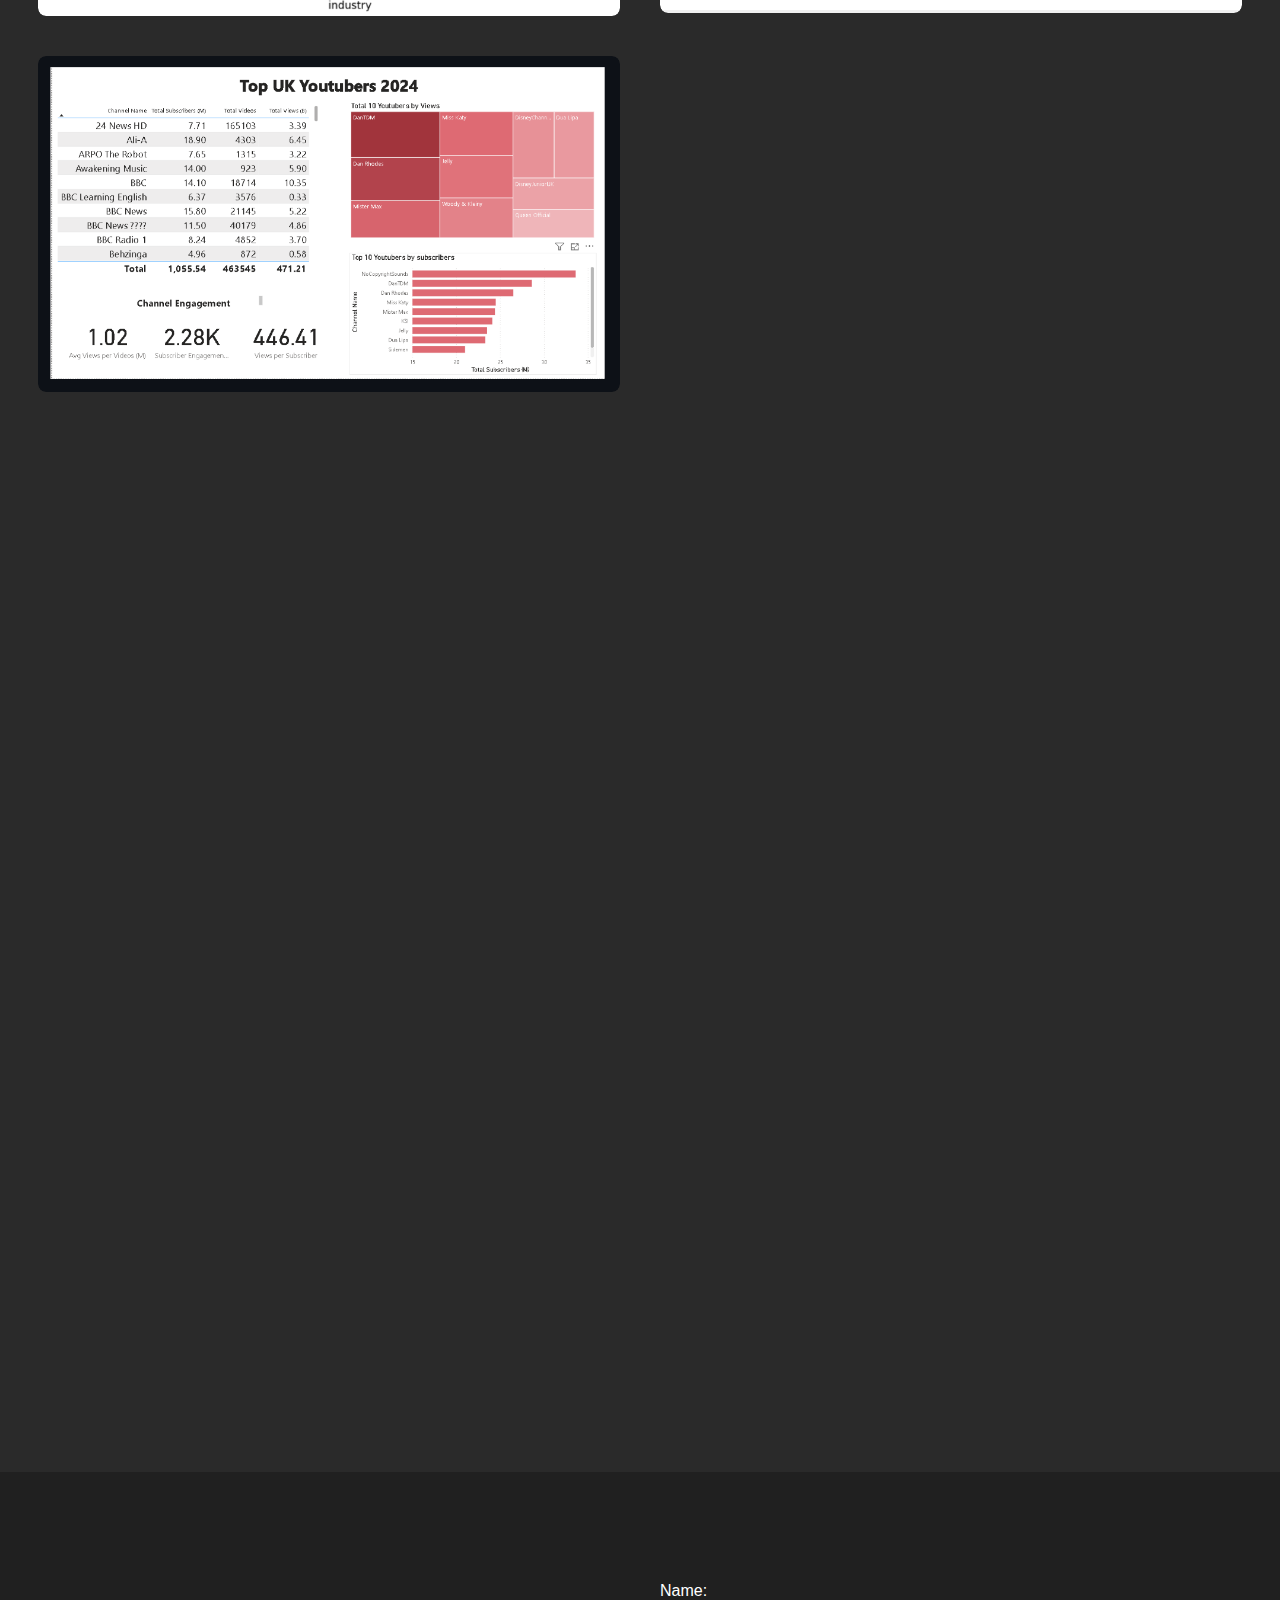
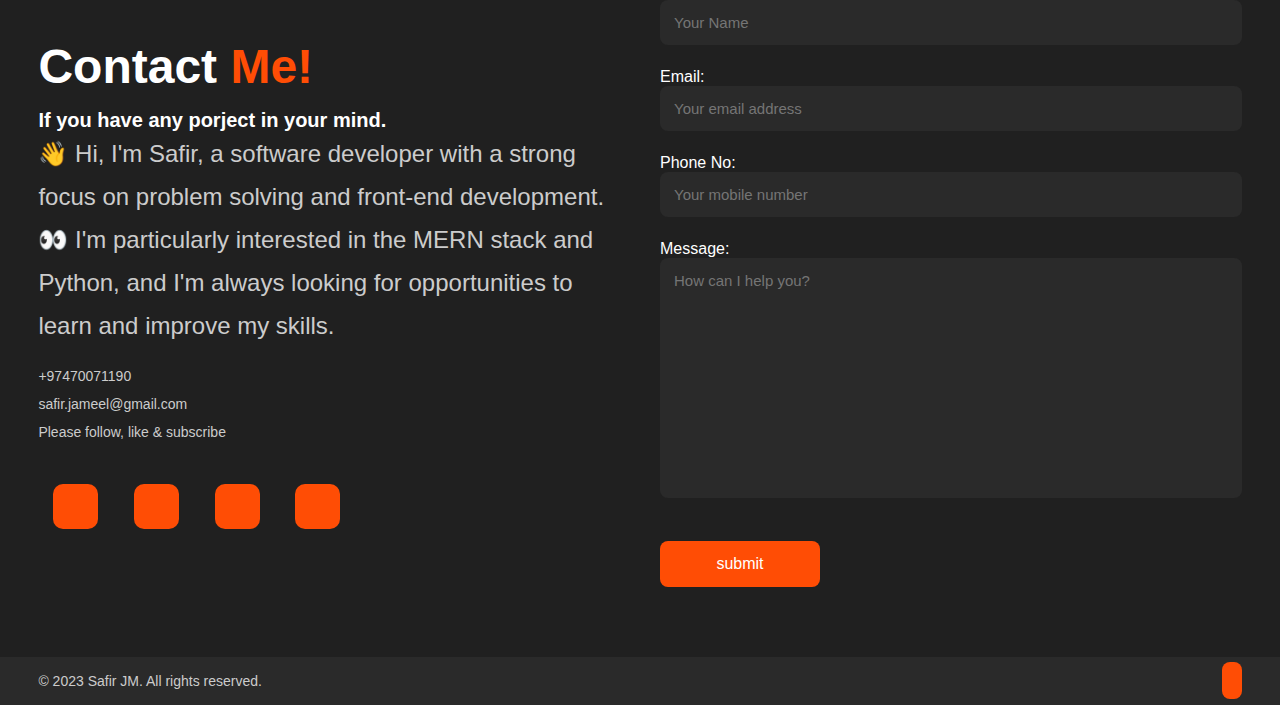
==== commit 81d03600: "added IIoT framework" ====
--- a/index.html
+++ b/index.html
@@ -132,6 +132,16 @@
                 <a href="https://github.com/SJMcode/Data_Analysis_membership_cancellation/blob/main/SQL_Python_DataAnalysis_on_membership_cancellation.ipynb" target="_blank"><i class="bx bx-link-external"></i></a>
             </div>
         </div>
+        <div class="row">
+            <img src="images/machine_learning.png" alt="membership">
+            <div class="layer">
+                <h5>Machine learning - for IIOT smart application</h5>
+                <p>This project demostrates an intelligent framework enhances energy-delay in IIoT applications.
+
+                    With the rapid expansion of Industrial Internet of Things (IIoT) applications, energy consumption and delay-sensitive task offloading remain critical challenges, particularly in fog computing environments. Traditional cloud-based solutions fail to meet stringent delay constraints due to long-distance data transmission. To address this, we adopt a Design Science Research (DSR) methodology to develop an energy–delay optimization framework, integrating a heuristic-based transmission scheduling strategy and a graph-based task-offloading approach using constrained-restricted mixed linear programming. An intensive computer simulation demonstrates that the proposed framework achieves a 12–18% improvement in energy-delay efficiency for IIoT task offloading compared to baseline models. This paper contributes to the knowledge surrounding energy-efficient task offloading by illustrating how machine learning models can be integrated to enhance predictive decision-making, optimizing resource allocation in dynamic fog environments. Our findings provide valuable insights into designing "green" IIoT systems that improve quality of service (QoS) while reducing energy consumption. </p>
+                <a href="https://github.com/SJMcode/iot-edge-cloud-framework/tree/main" target="_blank"><i class="bx bx-link-external"></i></a>
+            </div>
+        </div>
 
         <div class="row">
             <img src="images/top_youtubers.png" alt="YouTubers">
--- a/css/style.css
+++ b/css/style.css
@@ -300,7 +300,7 @@
 
 .portfolio-content{
     display: grid;
-    grid-template-columns: repeat(2, 2fr);
+    grid-template-columns: repeat(2, 1fr);
     align-items: center;
     gap: 2.5rem;
     margin-top: 5rem;
@@ -308,7 +308,9 @@
 .hidden {
     display: none; /* Hide the additional content initially */
   }
-  
+  #more-content{
+    color: var(--second-color);
+  }
   #more-button {
     background-color: #0073b1;
     color: white;
@@ -328,6 +330,9 @@
     border-radius: 8px;
     cursor: pointer;
     width: 100%;
+    min-height: 300px; /* Ensure a minimum height */
+    display: flex;
+    flex-direction: column;
 }
 .row img{
     width: 100%;
